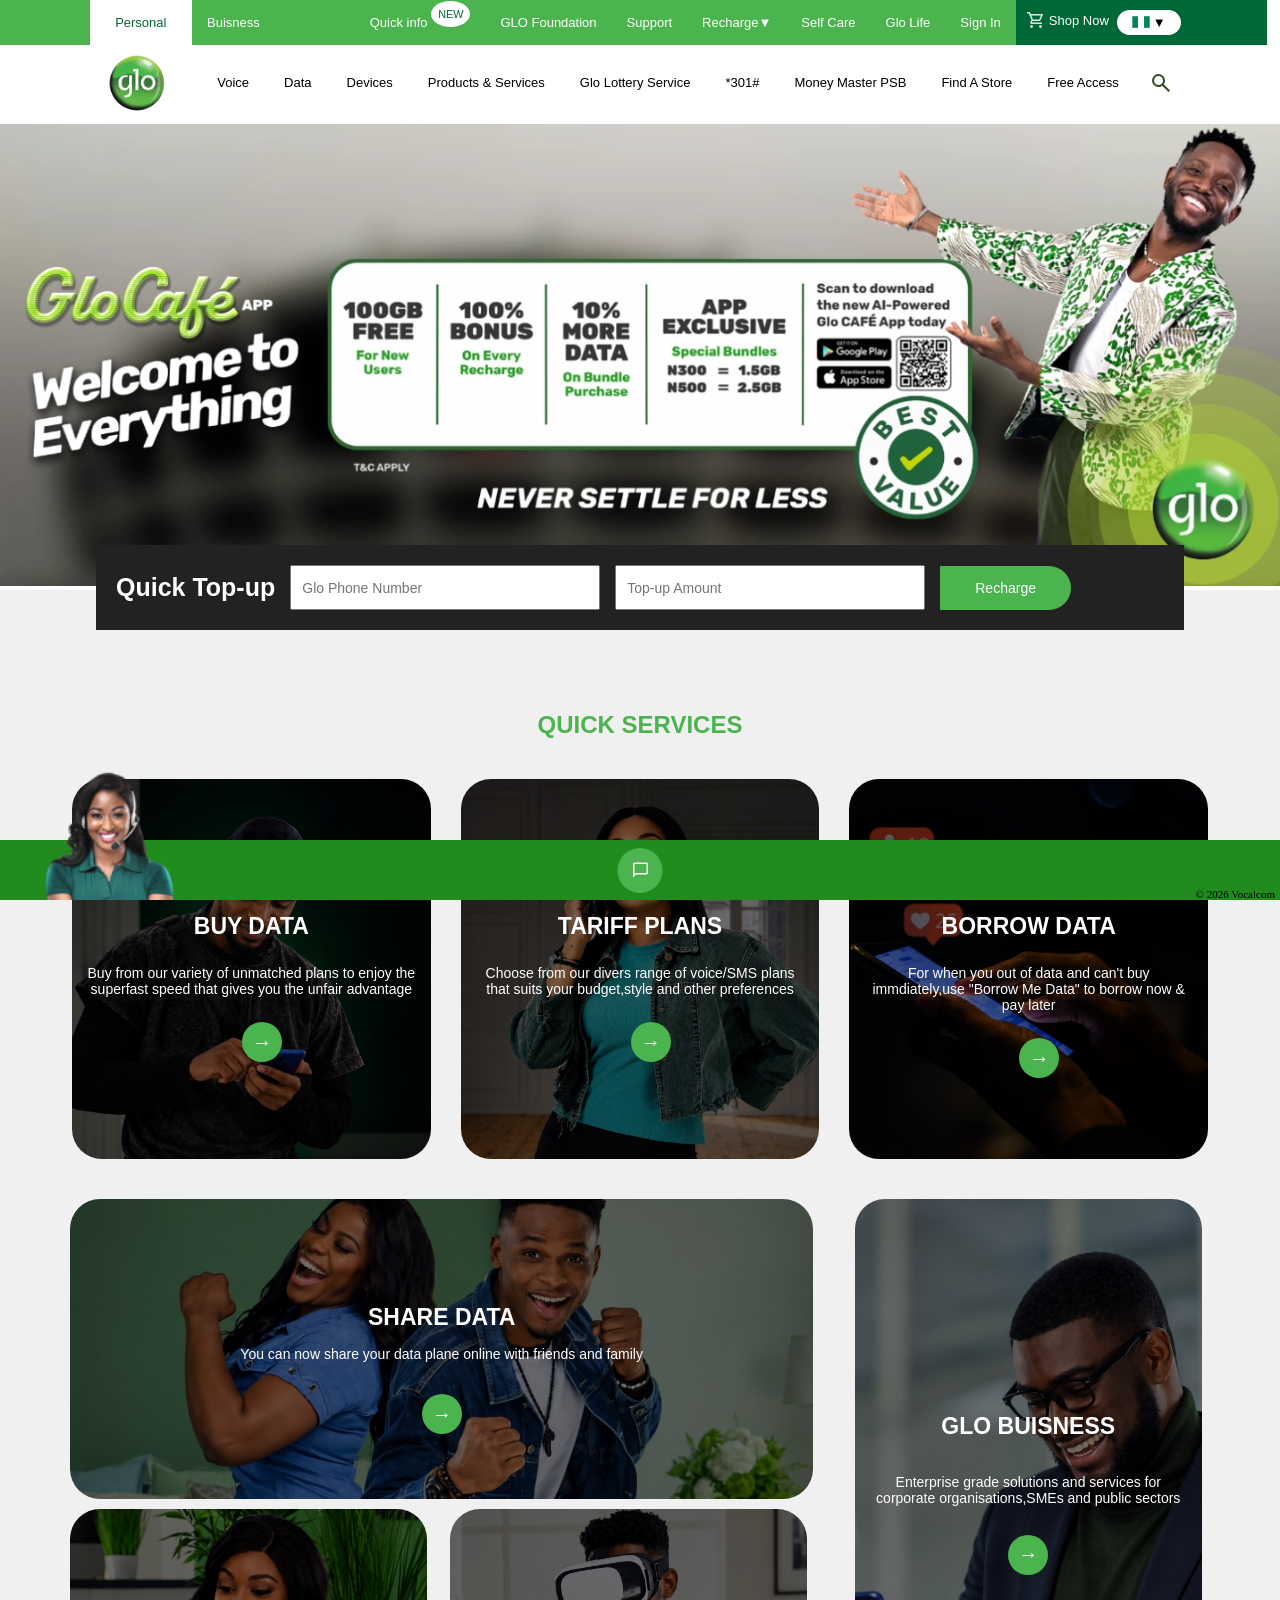
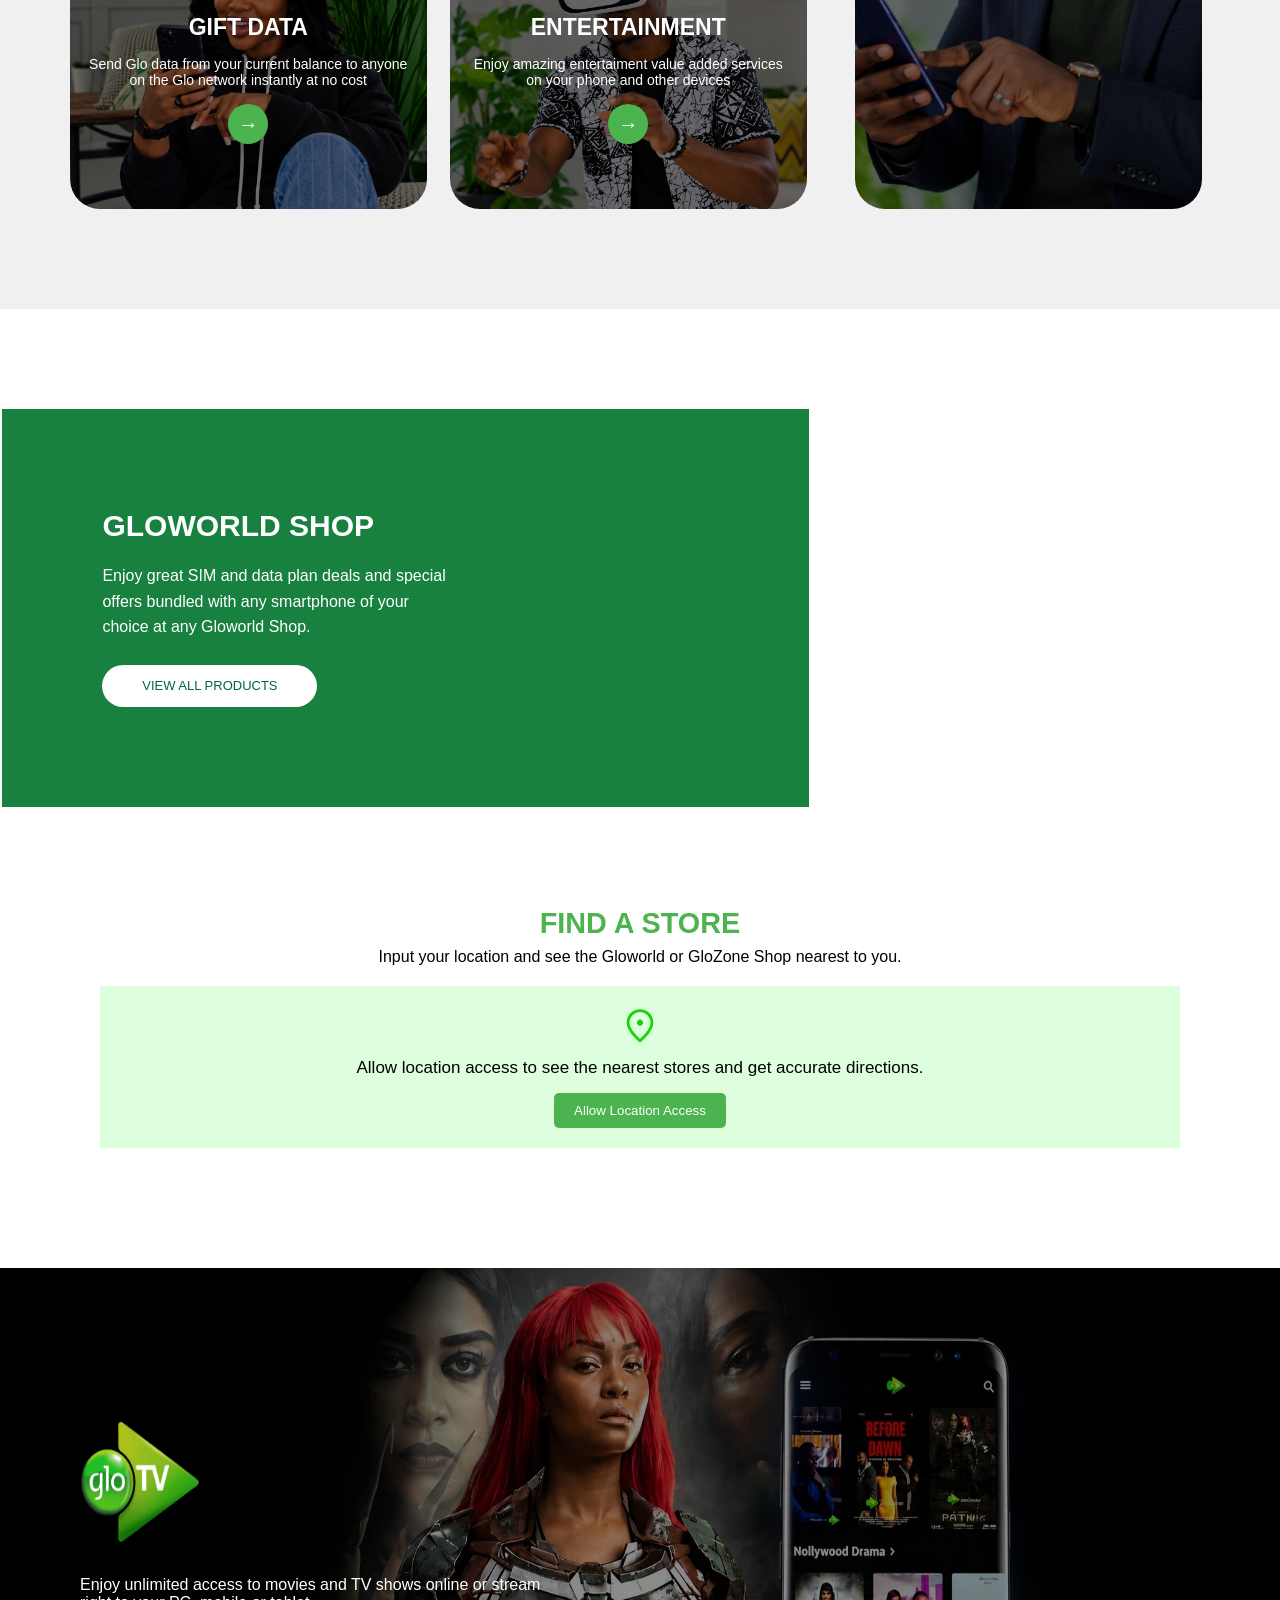
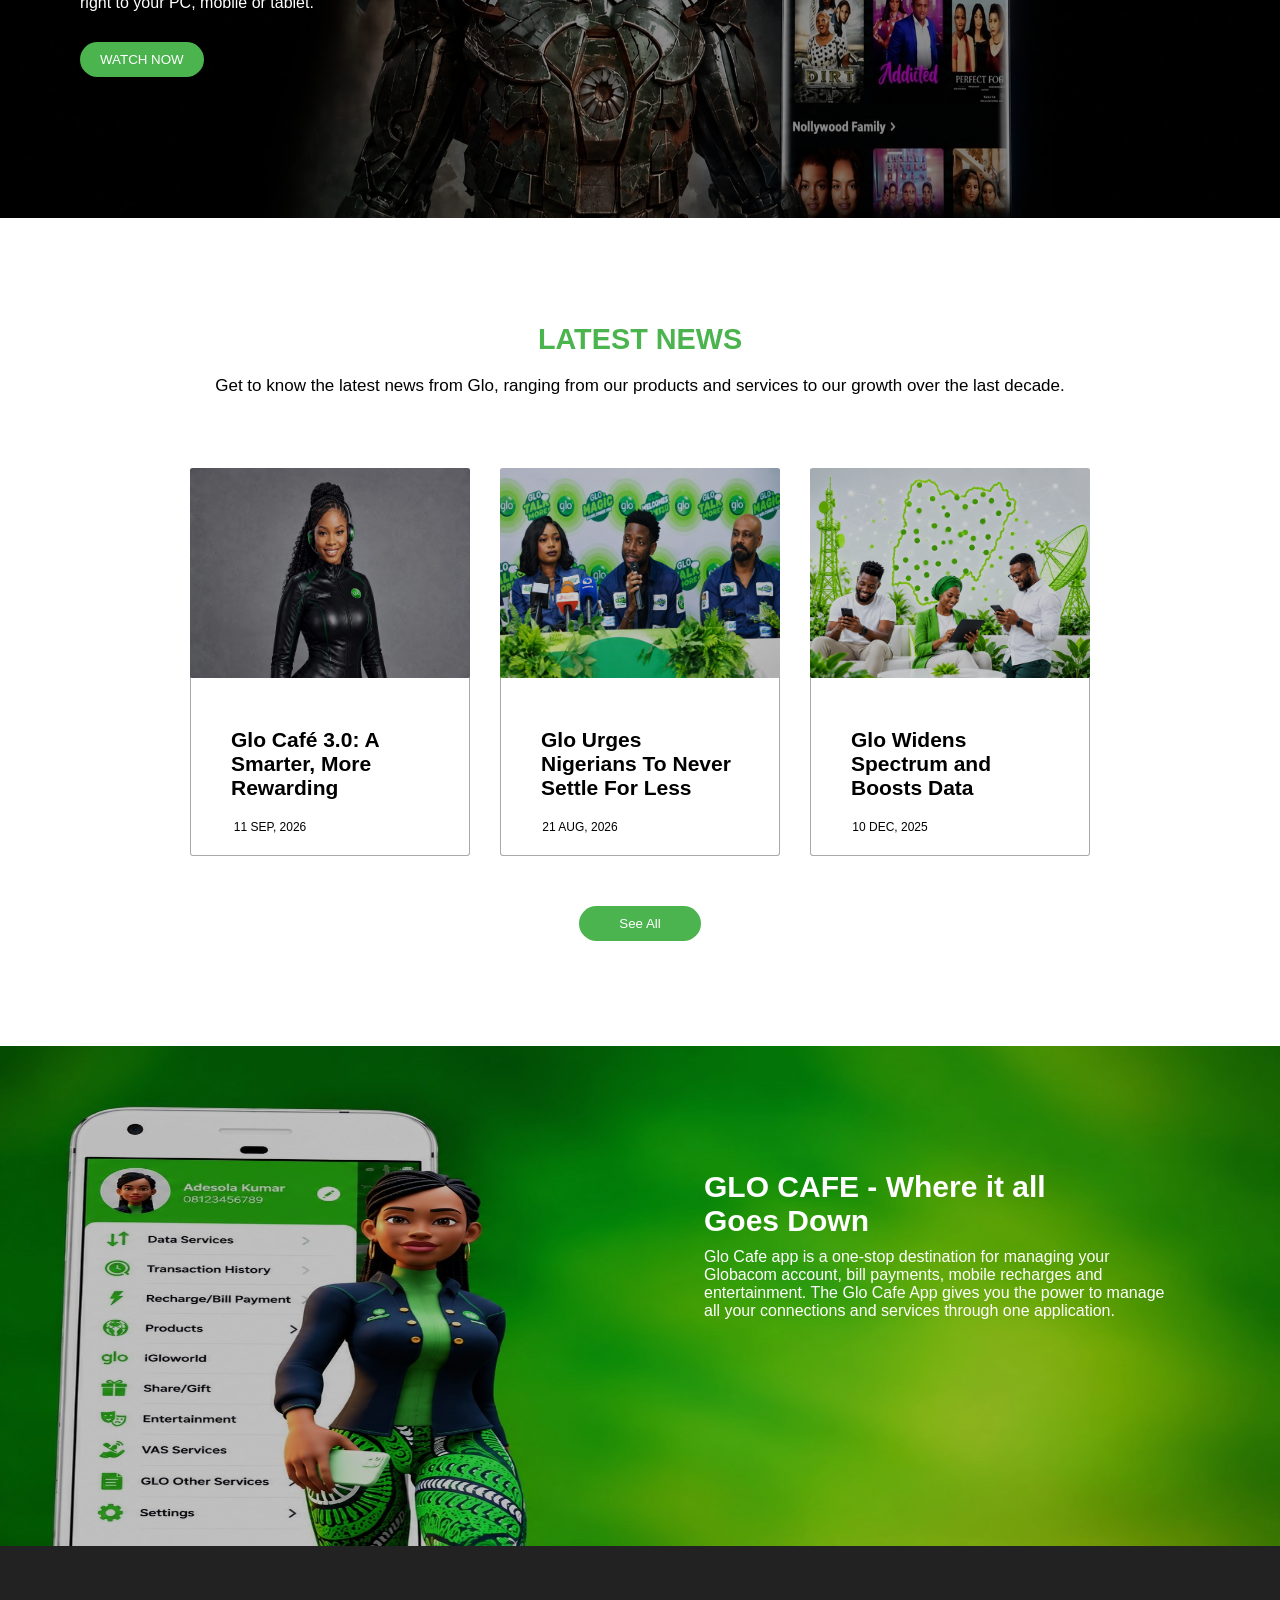
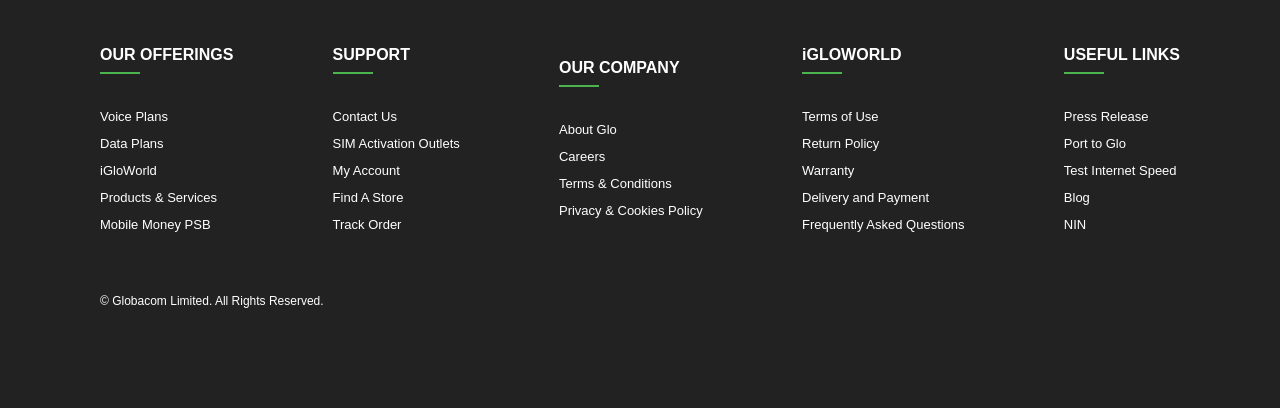
==== index.html @ 65aa9a00 "my first commit" ====
<!DOCTYPE html>
<html lang="en">
<head>
    <meta charset="UTF-8">
    <meta name="viewport" content="width=device-width, initial-scale=1.0">
    <title>Glo Project</title>

    <link rel="stylesheet" href="index.css">

</head>
<body>
    <header>
        <div class="topbar">
            <div class="empty"></div>
            <div class="personal">Personal</div>
            <div>
                <ul class="topnav">
                    <li class="buis">Buisness</li>
                    <li>Quick info <span class="badge">NEW</span></li>
                    <li>GLO Foundation</li>
                    <li>Support</li>
                    <li>Recharge▼</li>
                    <li>Self Care</li>
                    <li>Glo Life</li>
                    <li>
                        <a href="signin.html"> Sign In</a>
                    </li>
                </ul>
            </div>
            <div class="shop">
                <svg xmlns="http://www.w3.org/2000/svg" height="20px" viewBox="0 -960 960 960" width="20px" fill="#e3e3e3"><path d="M213-117.21q-21-21.21-21-51T213.21-219q21.21-21 51-21T315-218.79q21 21.21 21 51T314.79-117q-21.21 21-51 21T213-117.21Zm432 0q-21-21.21-21-51T645.21-219q21.21-21 51-21T747-218.79q21 21.21 21 51T746.79-117q-21.21 21-51 21T645-117.21ZM253-696l83 192h301l82-192H253Zm-31-72h570q14 0 20.5 11t1.5 23L702.63-476.14Q694-456 676.5-444T637-432H317l-42 72h493v72H276q-43 0-63.5-36.15-20.5-36.16.5-71.85l52-90-131-306H48v-72h133l41 96Zm114 264h301-301Z"/></svg>
                <p>Shop Now</p>
                <div class="flag">
                    <img src="flag.png" alt="flag" height="18px" width="18px">
                    <span>▼</span>
                </div>
            </div>
        </div>
    </header>
    <nav class="bottombar">
        <div class="glologo"><img src="glo logo.png" alt="logo" height="60px" width="60px"></div>
        <div >
            <ul class="bottomnav">
                <li>Voice</li>
                <li>Data</li>
                <li>Devices</li>
                <li>Products & Services</li>
                <li> Glo Lottery Service</li>
                <li>*301#</li>
                <li>Money Master PSB</li>
                <li>Find A Store</li>
                <li>Free Access</li>
            </ul>
        </div>
        <div class="searchicon">
            <svg xmlns="http://www.w3.org/2000/svg" height="24px" viewBox="0 -960 960 960" width="24px" fill="#314D1C"><path d="M784-120 532-372q-30 24-69 38t-83 14q-109 0-184.5-75.5T120-580q0-109 75.5-184.5T380-840q109 0 184.5 75.5T640-580q0 44-14 83t-38 69l252 252-56 56ZM380-400q75 0 127.5-52.5T560-580q0-75-52.5-127.5T380-760q-75 0-127.5 52.5T200-580q0 75 52.5 127.5T380-400Z"/></svg>
        </div>
    </nav>
    <section>
        <div>
            <img src="glosection1.png" alt="Image" width="100%">
        </div>
        <div class="fromqtog">
            <div>
                <form class="quicktop">
                    <h2>Quick Top-up</h2>
                    <input type="text" placeholder="Glo Phone Number" required>
                    <input type="number" placeholder="Top-up Amount" min="1" required>
                    <button>Recharge</button>
                </form><br><br>
            </div>
            <h1 class="qs">QUICK SERVICES</h1>
            <div class="servicescontainer">
                
                <div>
                    <img src="buydata.jpg" alt="Buy Data">
                    <h2>BUY DATA</h2>
                    <p>Buy from our variety of unmatched plans to enjoy the superfast speed that gives you the unfair advantage</p>
                    <button>→</button>
                </div>

                <div>
                    <img src="tariffplan.jpg" alt="Tariff Plan">
                    <h2>TARIFF PLANS</h2>
                    <p>Choose from our divers range of voice/SMS plans that suits your budget,style and other preferences</p>
                    <button>→</button>
                </div>

                <div>
                    <img src="borrowdata.jpg" alt="Borrow Data">
                    <h2>BORROW DATA</h2>
                    <p>For when you out of data and can't buy immdiately,use "Borrow Me Data" to borrow now & pay later</p>
                    <button>→</button>
                </div>

            </div>
            <div class="otherservices">

                 <div class="leftservices">
                
                    <div class="sharedata">
                        <img src="sharedata.jpg" alt="Share Data">
                        <h2>SHARE DATA</h2>
                        <P>You can now share your data plane online with friends and family</P>
                        <button>→</button>
                    </div>

                    <div class="giftdata">
                        <img src="giftdata.jpg" alt="Gift Data">
                        <h2>GIFT DATA</h2>
                        <p>Send Glo data from your current balance to anyone on the Glo network instantly at no cost</p>
                     <button>→</button>
                    </div>

                    <div class="entertainment">
                        <img src="entertainment.jpg" alt="Entertainment">
                        <h2>ENTERTAINMENT</h2>
                        <p>Enjoy amazing entertaiment value added services on your phone and other devices </p>
                        <button>→</button>
                    </div>

                </div>

                    <div class="globuisness">
                        <img src="lastimage.jpg" alt="Glo Services">
                        <h2>GLO BUISNESS</h2>
                        <p>Enterprise grade solutions and services for corporate organisations,SMEs and public sectors</p>
                        <button>→</button>
                    </div>

            </div>
        </div>
        <div class="gloshop">
            <div class="overallshop">
                <h2>GLOWORLD SHOP</h2>
                <p>Enjoy great SIM and data plan deals and special offers bundled with any smartphone of your choice at any Gloworld Shop.</p>
                <button>VIEW ALL PRODUCTS</button>
            </div>
        </div>
        <div class="overallfind">
            <div class="find">
                <h2>FIND A STORE</h2>
                <p>Input your location and see the Gloworld or GloZone Shop nearest to you.</p>
            </div>

            <div class="location">
                <svg xmlns="http://www.w3.org/2000/svg" height="40px" viewBox="0 -960 960 960" width="40px" fill="#15D600"><path d="M531.83-508.17q21.5-21.5 21.5-51.83t-21.5-51.83q-21.5-21.5-51.83-21.5t-51.83 21.5q-21.5 21.5-21.5 51.83t21.5 51.83q21.5 21.5 51.83 21.5t51.83-21.5ZM480-168q129.33-118 191.33-214.17 62-96.16 62-169.83 0-115-73.5-188.17-73.5-73.16-179.83-73.16-106.33 0-179.83 73.16Q226.67-667 226.67-552q0 73.67 63 169.83Q352.67-286 480-168Zm0 88Q319-217 239.5-334.5T160-552q0-150 96.5-239T480-880q127 0 223.5 89T800-552q0 100-79.5 217.5T480-80Zm0-480Z"/></svg>
                <p>Allow location access to see the nearest stores and get accurate directions.</p>
                <button>Allow Location Access</button>
            </div>
        </div>
        <div class="watch">
            <img src="mortal.jpg" alt="Image" width="100%" height="550px" class="mortal">
            <div class="miniwatch">
                <img src="glo-tv-logo.png" alt="Glo" width="120px" height="120px">
                <p>Enjoy unlimited access to movies and TV shows online or stream right to your PC, mobile or tablet.</p>
                <button>WATCH NOW</button> 
            </div>
        </div>
        <div class="main3div">
            <h2 class="separate">LATEST NEWS</h2>
            <p>Get to know the latest news from Glo, ranging from our products and services to our growth over the last decade.</p>
            <div class="sub3div">
                <div class="first">
                    <img src="image1.jpg" alt="Image1" width="280px" height="230px">
                    <h2>Glo Café 3.0: A Smarter, More Rewarding</h2>
                    <p>11 SEP, 2026</p>
                </div>
                <div class="second">
                    <img src="image2.jpg" alt="Image2" width="280px" height="230px">
                    <h2>Glo Urges Nigerians To Never Settle For Less</h2>
                    <p>21 AUG, 2026</p>
                </div>
                <div class="third">
                    <img src="img.jpg" alt="Image3" width="280px" height="230px">
                    <h2>Glo Widens Spectrum and Boosts Data</h2>
                    <p>10 DEC, 2025</p>
                </div>
            </div>
            <button>See All</button>
        </div>
        <div class="lastsec">
            <div>
                <img src="glocafe.jpg" alt="Image" width="100%" height="500px">
            </div>
            <h2>GLO CAFE - Where it all <br> Goes Down</h2>
            <p>Glo Cafe app is a one-stop destination for managing your <br> Globacom account, bill payments, mobile recharges and <br> entertainment. The Glo Cafe App gives you the power to manage <br> all your connections and services through one application.</p>
        </div>
    </section>
    
<footer class="footer">
    <div class="footer-column">
        <h3>OUR OFFERINGS</h3>
        <ul>
            <li>Voice Plans</li>
            <li>Data Plans</li>
            <li>iGloWorld</li>
            <li>Products & Services</li>
            <li>Mobile Money PSB</li>
        </ul>
    </div>

    <div class="footer-column">
        <h3>SUPPORT</h3>
        <ul>
            <li>Contact Us</li>
            <li>SIM Activation Outlets</li>
            <li>My Account</li>
            <li>Find A Store</li>
            <li>Track Order</li>
        </ul>
    </div>

    <div class="footer-column">
        <h3>OUR COMPANY</h3>
        <ul>
            <li>About Glo</li>
            <li>Careers</li>
            <li>Terms & Conditions</li>
            <li>Privacy & Cookies Policy</li>
        </ul>
    </div>

    <div class="footer-column">
        <h3>iGLOWORLD</h3>
        <ul>
            <li>Terms of Use</li>
            <li>Return Policy</li>
            <li>Warranty</li>
            <li>Delivery and Payment</li>
            <li>Frequently Asked Questions</li>
        </ul>
    </div>

    <div class="footer-column">
        <h3>USEFUL LINKS</h3>
        <ul>
            <li>Press Release</li>
            <li>Port to Glo</li>
            <li>Test Internet Speed</li>
            <li>Blog</li>
            <li>NIN</li>
        </ul>
    </div>

    <p class="copyright">
        © Globacom Limited. All Rights Reserved.
    </p>
</footer>

<div class="fixed">
        <img src="AgentOnline.png" alt="Agent">
        <div class="chatbox">
            <svg xmlns="http://www.w3.org/2000/svg" height="18px" viewBox="0 -960 960 960" width="20px" fill="#FFFFFF"><path d="M80-80v-720q0-33 23.5-56.5T160-880h640q33 0 56.5 23.5T880-800v480q0 33-23.5 56.5T800-240H240L80-80Zm126-240h594v-480H160v525l46-45Zm-46 0v-480 480Z"/></svg>
        </div>
        <p>© 2026 Vocalcom</p>
</div>

</body>
</html>
---- index.css ----
html {
    scroll-behavior: smooth;
    width: 100%;
}
* {
    box-sizing: border-box;
    padding: 0;
    margin: 0;
}
.topbar {
    display: flex;
    width: 100%;
}
.empty {
    padding: 13px;
    width: 7%;
    background-color: #4BB44E;
}
.personal {
    padding: 15px;
    color: #006837;
    width: 8%;
    font-family: sans-serif;
    font-size: small;
    text-align: center;
}
.topnav {
    list-style-type: none;
    display: flex;
    padding: 15px;
    background-color: #4BB44E;
    gap: 30px;
}
.topnav a {
    text-decoration: none;
    color: #ffffff;
}
.topnav li {
    color: #ffffff;
    font-family: sans-serif;
    font-size: small;
}
.shop {
    padding: 5px 50px 5px 10px ;
    background-color: #006837;
    color: #ffffff;
    padding: 10px;
    font-family: sans-serif;
    font-size: small;
    display: flex;
    justify-content: center;
    gap: 3px;
}
.shop p {
    position: relative;
    top: 3px;
}
.buis {
    padding-right: 80px;
}
.badge {
    background-color: #ffffff;
    color: #006837;
    border-radius: 50%;
    padding: 7px;
    font-size: smaller;
    position: relative;
    top: -9px;
}
.flag {
    padding: 3px 15px 0px 15px;
    margin-right: 76px;
    margin-left: 5px;
    background-color: #ffffff;
    display: flex;
    gap: 3px;
    border-radius: 35px;
    justify-content: center;
}
.flag span {
    color: black;
    position: relative;
    top: 2px;
}
.bottombar {
    display: flex;
    gap: 25px;
    justify-content: center;
    align-items: center;
}
.bottomnav {
    display: flex;
    gap: 25px;
    list-style-type: none;
    justify-content: center;
    align-items: center;
    margin-left: 20px;
}
.bottomnav li {
    font-family: sans-serif;
    font-size: small;
    font-weight: 540;
    padding: 30px 5px;
    border-bottom: 4px solid transparent;
    transition: color 0.3s ease;
}
.bottomnav li:hover{
    border-bottom-color: #4BB44E;
    color: #4BB44E;
}
.fixed {
    background-color: #218B1D;
    position: fixed;
    bottom: 0;
    left: 0;
    width: 100%;
    height: 60px;

    display: flex;
    align-items: center;
    justify-content: space-between;

    z-index: 1000;
}
.chatbox {
    background-color: #4BB44E;
    width: 45px;
    height: 45px;
    border-radius: 50%;
    display: flex;
    align-items: center;
    justify-content: center;
    position: absolute;
    left: 50%;
    transform: translateX(-50%);
}
.fixed img {
   height: 140px;
   width: auto;
   position: relative;
   top: -40px;
   margin-left: 40px;
}
.fixed p {
    font-size: 11px;
    margin-right: 5px;
    margin-top: 47px;
}
.quicktop {
    background-color: #222222;
    padding: 15px 25px;
    display: flex;
    align-items: center;
    gap: 15px;
    width: 85%;
    margin: auto;
    padding: 20px;
    position: relative;
    top: -45px;
}
.quicktop h2 {
    color: #ffffff;
    font-size: 25px;
    font-weight: bolder;
    font-family: sans-serif;
}
.quicktop input {
    width: 310px;
    height: 45px;
    padding: 10px;
    font-size: 14px;
}
.quicktop button {
    background-color:#4BB44E ;
    color: #ffffff;
    border-radius: 0 30px 30px 0;
    padding: 14px 35px;
    font-size: 14px;
    cursor: pointer;
    border: none;
}
.fromqtog {
    background-color: #F0F0F0;
    padding: 0px 0px 70px 0px
}
.qs {
    color: #4BB44E;
    display: flex;
    justify-content: center;
    font-family: sans-serif;
    font-weight: 800;
}
.servicescontainer {
    display: flex;
    gap: 30px;
    width: 95%;
    margin: 30px auto;
    padding: 10px 40px;
}
.servicescontainer div {
    width: 200%;
    height: 380px;
}
.servicescontainer img {
    filter: brightness(50%);
    width: 100%;
    height: 100%;
    object-fit: cover;
    border-radius: 30px;
    transition: 0.9s;
}
.servicescontainer img:hover {
    transform: scale(1.03);
}
.servicescontainer h2 {
    position: relative;
    top: -250px;
    width: 100%;
    color: #ffffff;
    text-align: center;
    font-size: 23px;
    font-family: sans-serif;
    font-weight: 800;
}
.servicescontainer p {
    position: relative;
    top: -240px;
    width: 100%;
    color: #ffffff;
    text-align: center;
    font-size: 14px;
    padding: 15px;
    font-family: sans-serif;
}
.servicescontainer button {
    width: 40px;
    height: 40px;
    border: none;
    border-radius: 50%;
    background-color: #4BB44E;
    color: white;
    font-size: 20px;
    position: relative;
    top: -230px;
    right: -170px;
}
.otherservices {
    display: grid;
    grid-template-columns: repeat(2, 1fr);
    gap: 20px;
    width: 100%;
    margin: 30px auto;
}
.leftservices {
    display: grid;
    grid-template-columns: 1fr 1fr;
    grid-template-rows: 300px 300px;
    gap: 10px;
}
.sharedata {
    grid-column: 1/3;
    position: relative;
    left: 70px;
    border-radius: 10px;
    width: 118%;
    height: 100%;
}
.giftdata {
    position: relative;
    left: 70px;
    border-radius: 30px;
    width: 115%;
}
.entertainment {
    position: relative;
    left: 130px;
    border-radius: 30px;
    width: 115%;
}
.globuisness {
    position: relative;
    left: 205px;
    border-radius: 30px;
    width: 55%;
}
.otherservices img {
    filter: brightness(45%);
    width: 100%;
    height: 100%;
    object-fit: cover;
    border-radius: 30px;
    transition: 0.9s;
}
.otherservices img:hover {
    transform: scale(1.03);
}
.otherservices h2 {
    position: absolute;
    top: 35%;
    width: 100%;
    color: #ffffff;
    text-align: center;
    font-size: 23px;
    font-family: sans-serif;
    z-index: 2;
    font-weight: 800;
}
.otherservices p {
    position: absolute;
    top: 49%;
    left: 5%;
    width: 90%;
    color: #ffffff;
    text-align: center;
    font-size: 14px;
    font-family: sans-serif;
    z-index: 2;
}
.otherservices button {
    width: 40px;
    height: 40px;
    border: none;
    border-radius: 50%;
    background-color: #4BB44E;
    position: absolute;
    top: 65%;
    left: 50%;
    color: #ffffff;
    font-size: 20px;
    z-index: 2;
    transform: translateX(-50%);
}
.globuisness button {
    top: 55% !important;
}
.globuisness p {
    top: 45% !important;
}
.gloshop {
    background-color: white;
    padding: 100px 8%;
}
.overallshop {
    width: 75%;
    height: 100%;
    padding: 100px;
    font-family: sans-serif;
    color: #ffffff;
    position: relative;
    right: 100px;
    background-color: #18813f;
}
.gloshop h2{
    font-size: 30px;
    margin-bottom: 20px;
    font-weight: 900;
}
.gloshop p {
    font-size: 16px;
    line-height: 1.6;
    width: 350px;
    margin-bottom: 25px;
}
.gloshop button {
    width: 215px;
    height: 42px;
    border: none;
    border-radius: 30px;
    background-color: #ffffff;
    color:#006837 ;
    font-size: 13px;
    cursor: pointer;
}
.overallfind {
    background-color: #ffffff;
    display: flex;
    justify-content: center;
    flex-direction: column;
    text-align: center;
    padding: 0px 100px 120px 100px;
}
.find {
    font-family: sans-serif;
}
.find p {
    padding: 8px 0px 20px 0px;
}
.find h2 {
    color: #4BB44E;
    font-weight: 800;
    font-size: 1.8em;
}
.location {
    background-color: #DEFFDE;
    padding: 20px 30px;
    font-family: sans-serif;
}
.location p {
    padding: 8px 0px 15px 0px;
    font-size: 17px;
}
.location button {
    color: #ffffff;
    background-color:#4BB44E ;
    padding: 10px 20px;
    border: none;
    border-radius: 5px;
}
.watch {
    width: 100%;
    height: 650px;
}
.mortal {
    filter: brightness(55%);
}
.miniwatch {
    padding: 50px;
    font-family: sans-serif;
    color: #ffffff;
    position: relative;
    top: -450px;
    width: 50%;
}
.miniwatch img {
    position: relative;
    left: 30px;
}
.miniwatch p {
    padding: 30px;
}
.miniwatch button {
    padding: 10px 20px;
    background-color: #4BB44E;
    color: #ffffff;
    border-radius: 20px;
    border: none;
    position: relative;
    left: 30px;
}
.main3div {
    padding: 5px;
    width: 100%;
    display: flex;
    flex-direction: column;
    justify-content: center;
    align-items: center;
    font-family: sans-serif;
}
.separate {
    color: #4BB44E;
    font-weight: 800;
    font-size: 1.8em
}
.main3div p {
    font-size: 17px;
    padding: 20px;
}
.main3div button {
    padding: 10px 40px;
    background-color: #4BB44E;
    color: #ffffff;
    border-radius: 20px;
    border: none;
}
.sub3div {
    width: 100%;
    display: flex;
    align-items: center;
    justify-content: center;
    padding: 100px 100px 50px 100px;
    gap: 30px;
}
.sub3div img {
    border-radius: 1%;
}
.sub3div p {
    font-size: 12px;
    position: relative;
    top: -50px;
    left: -60px;
}
.sub3div h2 {
    padding: 0px 40px;
    font-size: 21px;
}
.first,
.second,
.third {
    border: 1px solid #D3D3D3 ;
    border-radius: 1%;
    display: flex;
    flex-direction: column;
    justify-content: center;
    align-items: center;
    width: 280px;
    height: 340px;
    gap: 50px;
    filter: brightness(80%)
}
.sub3div div:hover {
    box-shadow: -2px 0 0px #D3D3D3, 1px 0 0px;
}
.lastsec {
    padding-top:100px;
    height: 600px;
}
.lastsec img {
    filter: brightness(75%);
    width: 100%;
}
.lastsec h2 {
    color: #ffffff;
    position: relative;
    top: -380px;
    left:55% ;
    font-family: sans-serif;
    font-weight: 900;
    font-size: 30px;
    width: 40%;
}
.lastsec p {
    color: #ffffff;
    position: relative;
    top: -370px;
    left:55% ;
    font-family: sans-serif;
    width: 40%;
}

.footer {
    background-color:#222222 ;
    color: white;
    padding: 100px;
    display: flex;
    align-items: center;
    justify-content: space-between;
    flex-wrap: wrap;
    gap: 30px;
    font-family: Arial, sans-serif;
}

.footer-column h3 {
    font-size: 16px;
    margin-bottom: 45px;
    position: relative;
}

.footer-column h3::after {
    content: "";
    width: 40px;
    height: 2px;
    background-color: #4BB44E ;
    position: absolute;
    bottom: -10px;
    left: 0;
}

.footer-column ul {
    list-style: none;
    padding: 0;
}

.footer-column li {
    font-size: 13px;
    margin-bottom: 12px;
    cursor: pointer;
}

.footer-column li:hover {
    color: #4BB44E;
}

.copyright {
    width: 100%;
    font-size: 12px;
    margin-top: 20px;
}
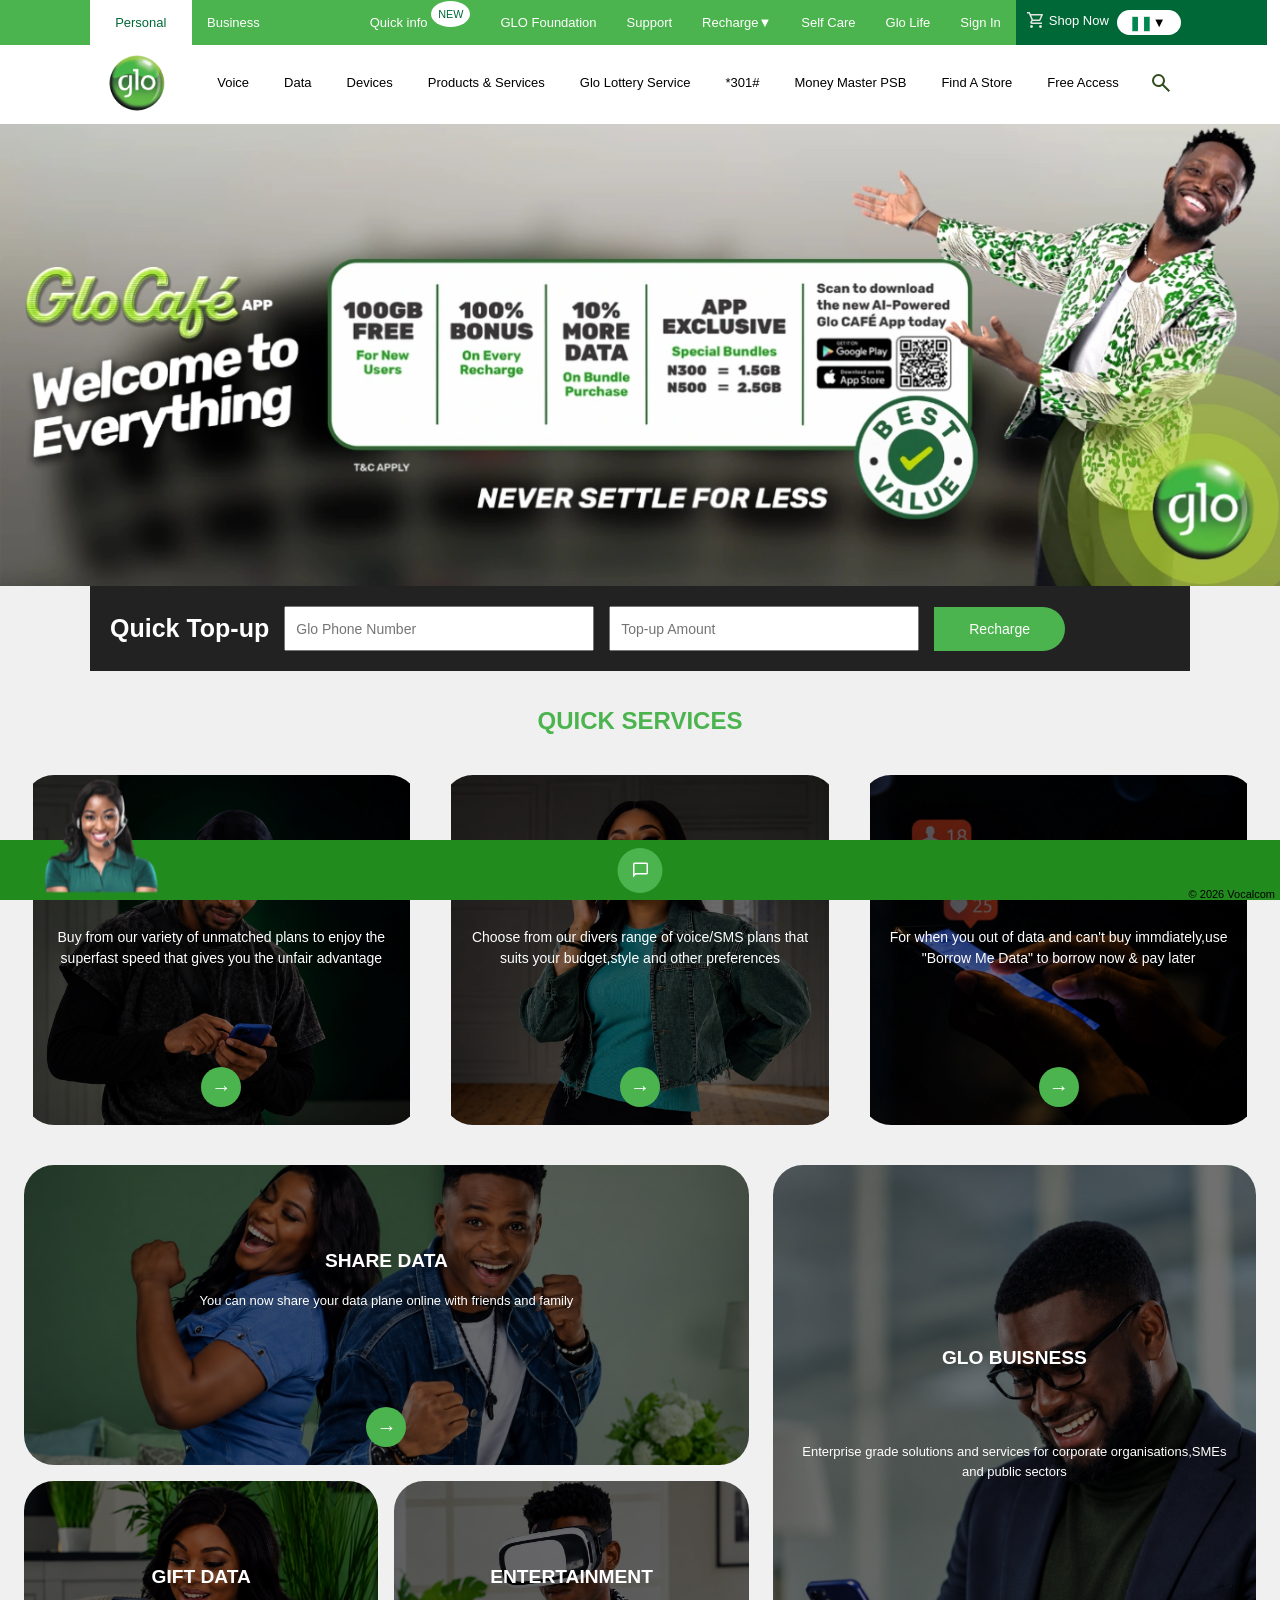
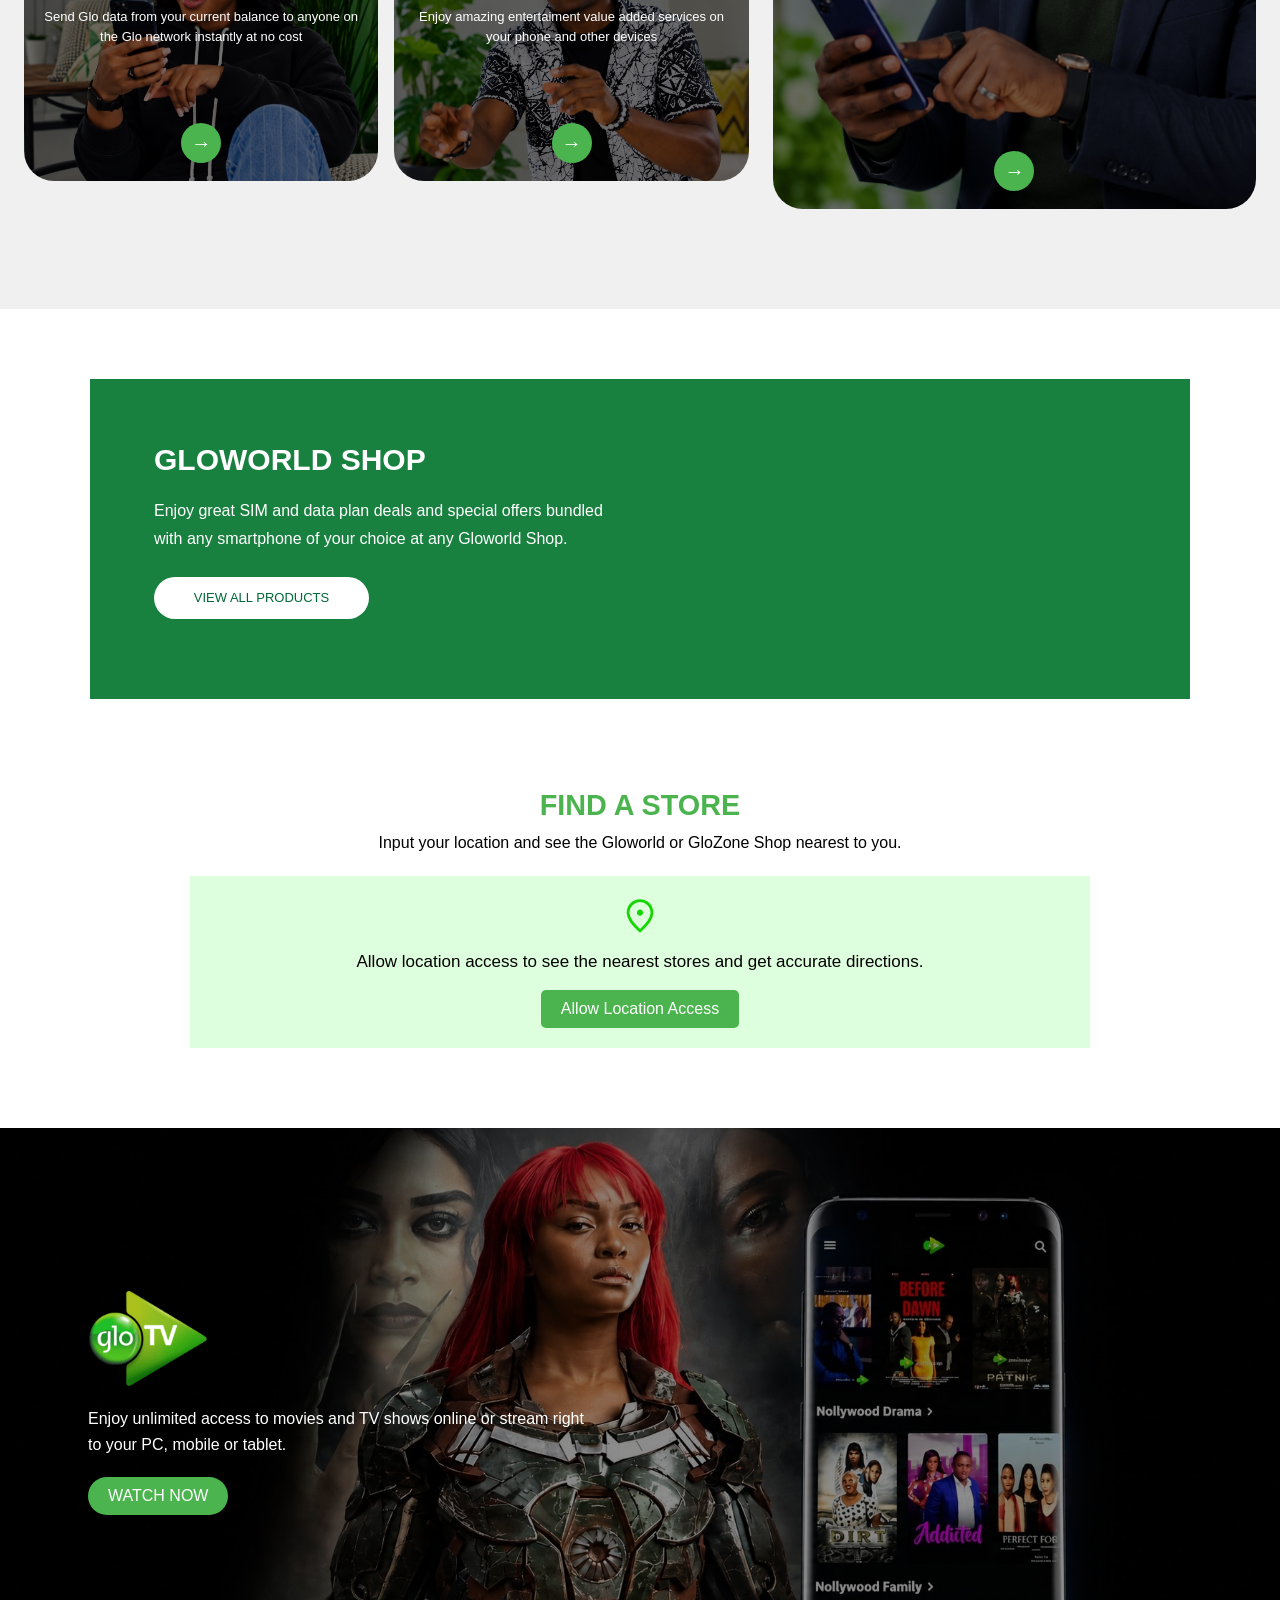
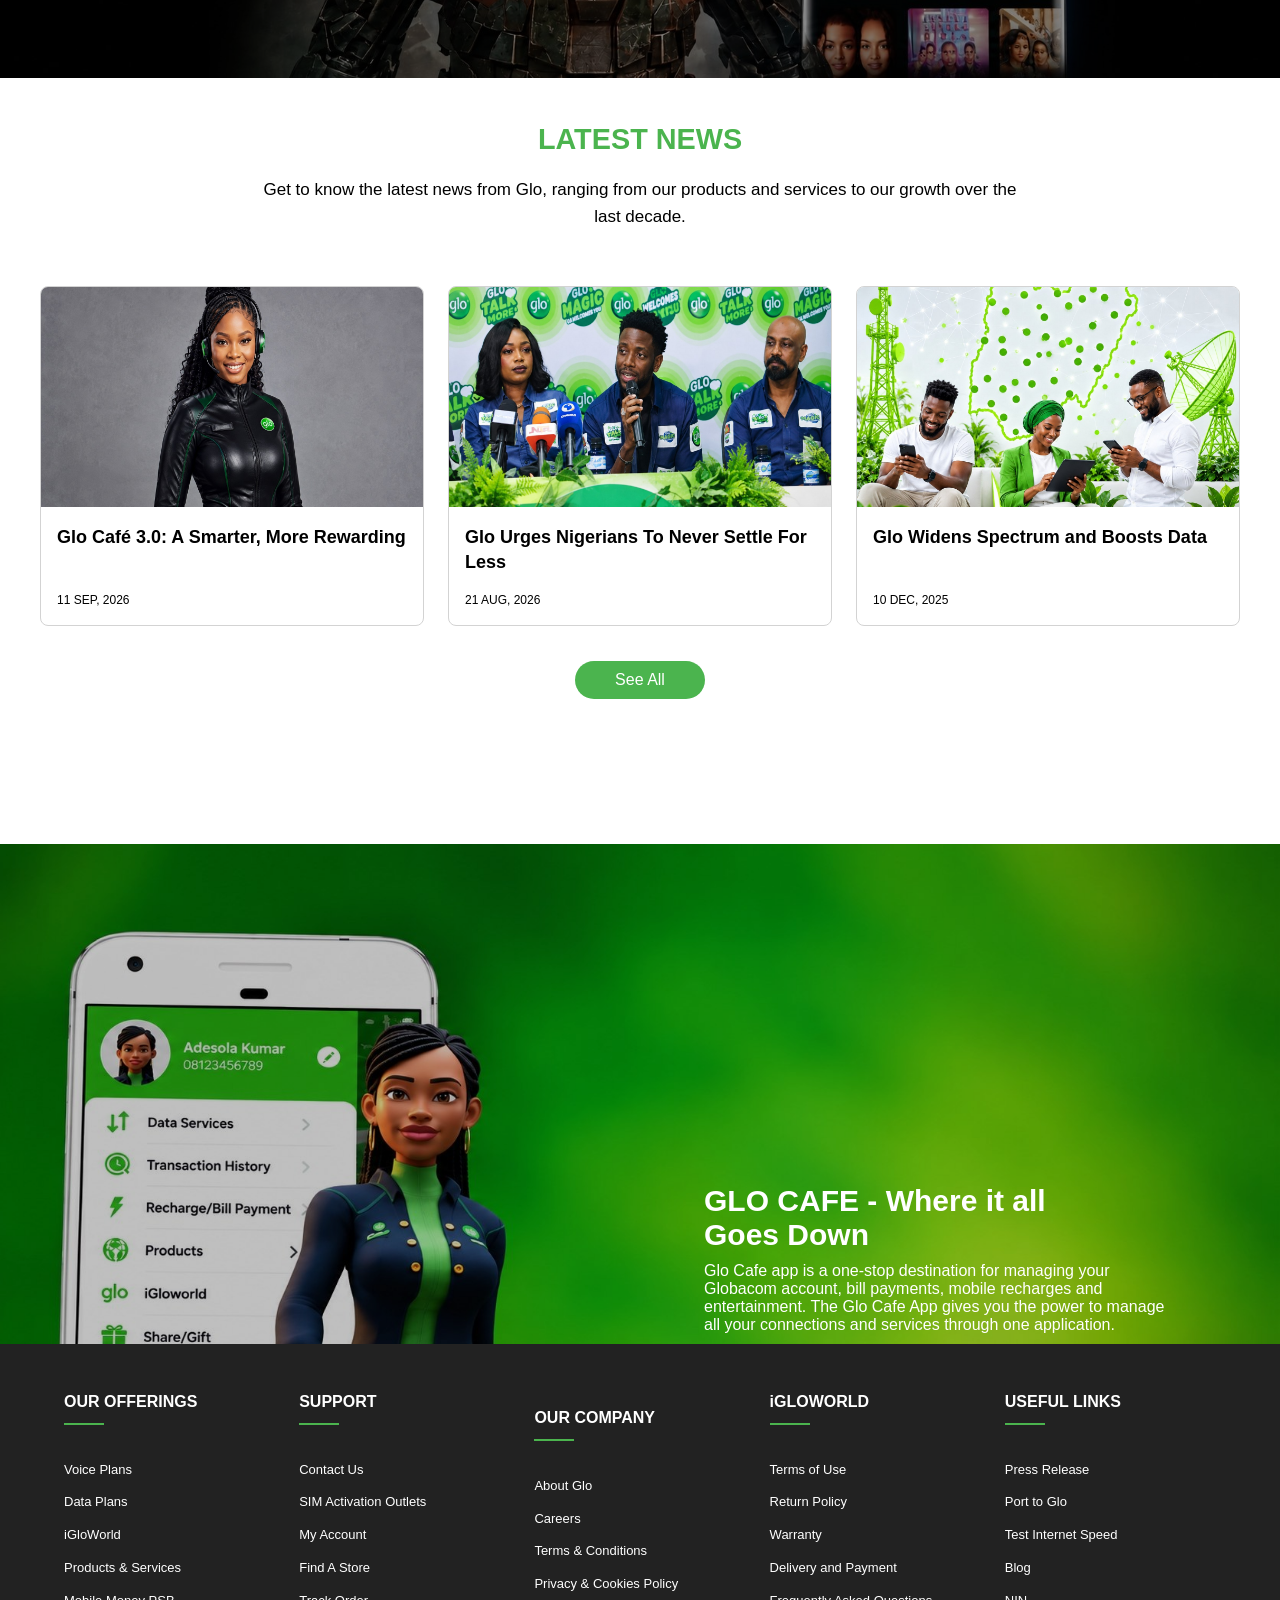
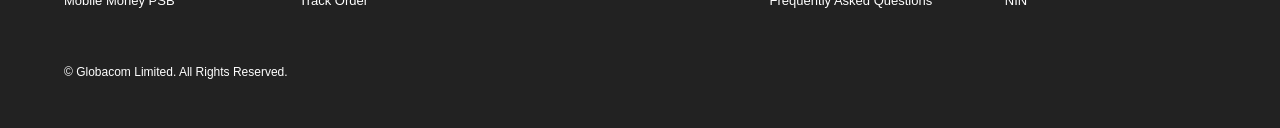
==== commit d91b4fec: "main" ====
--- a/index.html
+++ b/index.html
@@ -10,52 +10,99 @@
 </head>
 <body>
     <header>
-        <div class="topbar">
-            <div class="empty"></div>
-            <div class="personal">Personal</div>
-            <div>
-                <ul class="topnav">
-                    <li class="buis">Buisness</li>
-                    <li>Quick info <span class="badge">NEW</span></li>
-                    <li>GLO Foundation</li>
-                    <li>Support</li>
-                    <li>Recharge▼</li>
-                    <li>Self Care</li>
-                    <li>Glo Life</li>
-                    <li>
-                        <a href="signin.html"> Sign In</a>
-                    </li>
-                </ul>
-            </div>
-            <div class="shop">
-                <svg xmlns="http://www.w3.org/2000/svg" height="20px" viewBox="0 -960 960 960" width="20px" fill="#e3e3e3"><path d="M213-117.21q-21-21.21-21-51T213.21-219q21.21-21 51-21T315-218.79q21 21.21 21 51T314.79-117q-21.21 21-51 21T213-117.21Zm432 0q-21-21.21-21-51T645.21-219q21.21-21 51-21T747-218.79q21 21.21 21 51T746.79-117q-21.21 21-51 21T645-117.21ZM253-696l83 192h301l82-192H253Zm-31-72h570q14 0 20.5 11t1.5 23L702.63-476.14Q694-456 676.5-444T637-432H317l-42 72h493v72H276q-43 0-63.5-36.15-20.5-36.16.5-71.85l52-90-131-306H48v-72h133l41 96Zm114 264h301-301Z"/></svg>
-                <p>Shop Now</p>
-                <div class="flag">
-                    <img src="flag.png" alt="flag" height="18px" width="18px">
-                    <span>▼</span>
-                </div>
-            </div>
-        </div>
+              
+<div class="topbar">
+
+    <div class="empty"></div>
+
+    <div class="personal">Personal</div>
+
+    <input type="checkbox" id="top-menu-toggle" class="menu-check">
+
+   
+    <label for="top-menu-toggle" class="menu-toggle"
+           aria-label="Toggle top navigation">
+        <span></span>
+        <span></span>
+        <span></span>
+    </label>
+
+   
+    <div class="topnav-container">
+        <ul class="topnav">
+            <li class="buis">Business</li>
+            <li>Quick info <span class="badge">NEW</span></li>
+            <li>GLO Foundation</li>
+            <li>Support</li>
+            <li>Recharge▼</li>
+            <li>Self Care</li>
+            <li>Glo Life</li>
+            <li><a href="signin.html">Sign In</a></li>
+        </ul>
+    </div>
+
+    <div class="shop">
+        <svg xmlns="http://www.w3.org/2000/svg"
+             height="20px" viewBox="0 -960 960 960"
+             width="20px" fill="#e3e3e3">
+            <path d="M213-117.21q-21-21.21-21-51T213.21-219q21.21-21 51-21T315-218.79q21 21.21 21 51T314.79-117q-21.21 21-51 21T213-117.21Zm432 0q-21-21.21-21-51T645.21-219q21.21-21 51-21T747-218.79q21 21 21 51T746.79-117q-21.21 21-51 21T645-117.21ZM253-696l83 192h301l82-192H253Zm-31-72h570q14 0 20.5 11t1.5 23L702.63-476.14Q694-456 676.5-444T637-432H317l-42 72h493v72H276q-43 0-63.5-36.15-20.5-36.16.5-71.85l52-90-131-306H48v-72h133l41 96Zm114 264h301-301Z"/>
+        </svg>
+
+        <p>Shop Now</p>
+
+        <div class="flag">
+            <img src="flag.png" alt="Flag" height="18" width="18">
+            <span>▼</span>
+        </div>
+    </div>
+
+</div>
+
     </header>
-    <nav class="bottombar">
-        <div class="glologo"><img src="glo logo.png" alt="logo" height="60px" width="60px"></div>
-        <div >
-            <ul class="bottomnav">
-                <li>Voice</li>
-                <li>Data</li>
-                <li>Devices</li>
-                <li>Products & Services</li>
-                <li> Glo Lottery Service</li>
-                <li>*301#</li>
-                <li>Money Master PSB</li>
-                <li>Find A Store</li>
-                <li>Free Access</li>
-            </ul>
-        </div>
-        <div class="searchicon">
-            <svg xmlns="http://www.w3.org/2000/svg" height="24px" viewBox="0 -960 960 960" width="24px" fill="#314D1C"><path d="M784-120 532-372q-30 24-69 38t-83 14q-109 0-184.5-75.5T120-580q0-109 75.5-184.5T380-840q109 0 184.5 75.5T640-580q0 44-14 83t-38 69l252 252-56 56ZM380-400q75 0 127.5-52.5T560-580q0-75-52.5-127.5T380-760q-75 0-127.5 52.5T200-580q0 75 52.5 127.5T380-400Z"/></svg>
-        </div>
-    </nav>
+    
+<nav class="bottombar">
+
+   
+    <div class="glologo">
+        <img src="glo logo.png" alt="Glo logo" height="60" width="60">
+    </div>
+
+   
+    <input type="checkbox" id="bottom-menu-toggle" class="menu-check">
+
+   
+    <label for="bottom-menu-toggle" class="menu-toggle"
+           aria-label="Toggle main navigation">
+        <span></span>
+        <span></span>
+        <span></span>
+    </label>
+
+    <div class="bottomnav-container">
+        <ul class="bottomnav">
+            <li>Voice</li>
+            <li>Data</li>
+            <li>Devices</li>
+            <li>Products &amp; Services</li>
+            <li>Glo Lottery Service</li>
+            <li>*301#</li>
+            <li>Money Master PSB</li>
+            <li>Find A Store</li>
+            <li>Free Access</li>
+        </ul>
+    </div>
+
+   
+    <div class="searchicon">
+        <svg xmlns="http://www.w3.org/2000/svg"
+             height="24px" viewBox="0 -960 960 960"
+             width="24px" fill="#314D1C">
+            <path d="M784-120 532-372q-30 24-69 38t-83 14q-109 0-184.5-75.5T120-580q0-109 75.5-184.5T380-840q109 0 184.5 75.5T640-580q0 44-14 83t-38 69l252 252-56 56ZM380-400q75 0 127.5-52.5T560-580q0-75-52.5-127.5T380-760q-75 0-127.5 52.5T200-580q0 75 52.5 127.5T380-400Z"/>
+        </svg>
+    </div>
+
+</nav>
+
     <section>
         <div>
             <img src="glosection1.png" alt="Image" width="100%">
--- a/index.css
+++ b/index.css
@@ -575,3 +575,1374 @@
     font-size: 12px;
     margin-top: 20px;
 }
+
+
+/* TABLET RESPONSIVE: 769px–1024px */
+@media screen and (min-width: 769px) and (max-width: 1024px) {
+
+    *,
+    *::before,
+    *::after {
+        box-sizing: border-box;
+    }
+
+    html,
+    body {
+        width: 100%;
+        max-width: 100%;
+        overflow-x: hidden;
+    }
+
+    img {
+        max-width: 100%;
+        height: auto;
+    }
+
+    .topbar,
+    .bottombar {
+        width: 100%;
+        padding-left: 15px;
+        padding-right: 15px;
+    }
+
+    .topbar {
+        display: flex;
+        flex-wrap: wrap;
+        align-items: center;
+    }
+
+    .bottombar {
+        display: flex;
+        justify-content: space-between;
+        align-items: center;
+        gap: 15px;
+    }
+
+    .topnav,
+    .bottomnav {
+        display: flex;
+        flex-wrap: wrap;
+        gap: 12px;
+    }
+
+    .bottomnav li {
+        padding: 15px 5px;
+    }
+
+    .quicktop {
+        position: relative;
+        top: 0;
+        width: 90%;
+        margin: 25px auto;
+        padding: 25px;
+    }
+
+    .quicktop input {
+        max-width: 100%;
+    }
+
+    .servicescontainer {
+        width: 100%;
+        padding: 20px;
+        display: grid;
+        grid-template-columns: repeat(2, minmax(0, 1fr));
+        gap: 20px;
+    }
+
+    .servicescontainer > div {
+        position: relative;
+        width: 100%;
+        min-width: 0;
+        margin: 0;
+    }
+
+    .otherservices {
+        width: 100%;
+        padding: 20px;
+    }
+
+    .leftservices {
+        display: grid;
+        grid-template-columns: repeat(2, minmax(0, 1fr));
+        gap: 15px;
+    }
+
+    .sharedata,
+    .giftdata,
+    .entertainment,
+    .globuisness {
+        position: relative;
+        left: auto;
+        width: 100%;
+        min-width: 0;
+    }
+
+    .gloshop {
+        padding: 40px 25px;
+    }
+
+    .overallshop {
+        position: relative;
+        right: auto;
+        width: 90%;
+        margin: auto;
+    }
+
+    .overallfind {
+        padding: 25px;
+    }
+
+    .watch {
+        position: relative;
+        height: auto;
+    }
+
+    .mortal {
+        width: 100%;
+        object-fit: cover;
+    }
+
+    .miniwatch {
+        max-width: 75%;
+    }
+
+    .main3div {
+        width: 100%;
+        padding: 25px;
+    }
+
+    .sub3div {
+        display: grid;
+        grid-template-columns: repeat(2, minmax(0, 1fr));
+        gap: 20px;
+        width: 100%;
+        padding: 25px;
+    }
+
+    .first,
+    .second,
+    .third {
+        width: 100%;
+        min-width: 0;
+        height: auto;
+    }
+
+    .sub3div img {
+        width: 100%;
+        height: auto;
+    }
+
+    .lastsec {
+        position: relative;
+        max-width: 100%;
+        overflow: hidden;
+    }
+
+    .footer {
+        width: 100%;
+        padding: 40px 25px;
+    }
+}
+
+
+
+/* =========================================
+   GLOWORLD WEBSITE — RESPONSIVE CSS FIX
+   Add this at the VERY END of index.css
+   Laptop styles are preserved as much as possible.
+   ========================================= */
+
+/* GENERAL ALIGNMENT */
+*,
+*::before,
+*::after {
+    box-sizing: border-box;
+}
+
+html {
+    width: 100%;
+    scroll-behavior: smooth;
+}
+
+body {
+    width: 100%;
+    max-width: 100%;
+    margin: 0;
+    overflow-x: hidden;
+    font-family: Arial, Helvetica, sans-serif;
+}
+
+img {
+    max-width: 100%;
+}
+
+button,
+input {
+    font: inherit;
+}
+
+section,
+footer,
+header,
+nav {
+    max-width: 100%;
+}
+
+/* HAMBURGER DEFAULT: HIDDEN ON DESKTOP */
+.menu-check {
+    display: none;
+}
+
+.menu-toggle {
+    display: none;
+    width: 42px;
+    height: 42px;
+    flex: 0 0 42px;
+    padding: 9px;
+    cursor: pointer;
+    align-items: center;
+    justify-content: center;
+    flex-direction: column;
+    gap: 5px;
+    border: 1px solid #d7e5d7;
+    border-radius: 6px;
+    background: #ffffff;
+    z-index: 20;
+}
+
+.menu-toggle span {
+    display: block;
+    width: 22px;
+    height: 2px;
+    background: #006837;
+    border-radius: 3px;
+}
+
+/* DESKTOP NAVIGATION WRAPPERS */
+.topnav-container,
+.bottomnav-container {
+    display: block;
+    min-width: 0;
+}
+
+.topnav,
+.bottomnav {
+    margin-top: 0;
+    margin-bottom: 0;
+}
+
+/* HERO IMAGE */
+section > div:first-child > img {
+    display: block;
+    width: 100%;
+    height: auto;
+}
+
+/* QUICK TOP-UP FORM */
+.quicktop {
+    box-sizing: border-box;
+    max-width: 1100px;
+    width: calc(100% - 40px);
+    margin: 0 auto;
+    top: 0;
+    right: auto;
+    left: auto;
+    flex-wrap: wrap;
+    align-items: center;
+}
+
+.quicktop h2 {
+    margin: 0;
+}
+
+.quicktop input {
+    min-width: 0;
+    max-width: 100%;
+}
+
+.quicktop button {
+    white-space: nowrap;
+}
+
+/* QUICK SERVICES — KEEP IMAGES AND TEXT TOGETHER */
+.servicescontainer {
+    display: grid;
+    grid-template-columns: repeat(3, minmax(0, 1fr));
+    gap: 24px;
+    width: 100%;
+    max-width: 1400px;
+    margin: 30px auto;
+    padding: 10px 24px;
+    align-items: stretch;
+}
+
+.servicescontainer > div {
+    position: relative;
+    width: 100%;
+    min-width: 0;
+    height: 350px;
+    overflow: hidden;
+    border-radius: 24px;
+}
+
+.servicescontainer img {
+    display: block;
+    width: 100%;
+    height: 100%;
+    object-fit: cover;
+}
+
+.servicescontainer h2 {
+    position: absolute;
+    top: 28%;
+    left: 0;
+    width: 100%;
+    margin: 0;
+    padding: 0 12px;
+    font-size: clamp(17px, 1.5vw, 23px);
+    line-height: 1.3;
+}
+
+.servicescontainer p {
+    position: absolute;
+    top: 40%;
+    left: 0;
+    width: 100%;
+    margin: 0;
+    padding: 12px 18px;
+    font-size: 14px;
+    line-height: 1.5;
+}
+
+.servicescontainer button {
+    position: absolute;
+    top: auto;
+    right: auto;
+    bottom: 18px;
+    left: 50%;
+    transform: translateX(-50%);
+}
+
+/* OTHER SERVICE CARDS */
+.otherservices {
+    display: grid;
+    grid-template-columns: minmax(0, 1.5fr) minmax(0, 1fr);
+    gap: 24px;
+    width: 100%;
+    max-width: 1400px;
+    margin: 30px auto;
+    padding: 0 24px;
+    align-items: stretch;
+}
+
+.leftservices {
+    display: grid;
+    grid-template-columns: repeat(2, minmax(0, 1fr));
+    grid-template-rows: repeat(2, minmax(220px, 300px));
+    gap: 16px;
+    min-width: 0;
+}
+
+.sharedata,
+.giftdata,
+.entertainment,
+.globuisness {
+    position: relative;
+    left: auto;
+    width: 100%;
+    height: 100%;
+    min-width: 0;
+    min-height: 220px;
+    overflow: hidden;
+    border-radius: 20px;
+}
+
+.sharedata {
+    grid-column: 1 / -1;
+}
+
+.otherservices img {
+    display: block;
+    width: 100%;
+    height: 100%;
+    object-fit: cover;
+}
+
+.otherservices h2 {
+    top: 28%;
+    left: 0;
+    padding: 0 10px;
+    font-size: clamp(16px, 1.5vw, 23px);
+    line-height: 1.3;
+}
+
+.otherservices p {
+    top: 42%;
+    left: 5%;
+    width: 90%;
+    font-size: 13px;
+    line-height: 1.5;
+}
+
+.otherservices button {
+    top: auto;
+    bottom: 18px;
+}
+
+.globuisness p {
+    top: 43% !important;
+}
+
+.globuisness button {
+    top: auto !important;
+}
+
+/* GLOWORLD SHOP */
+.gloshop {
+    width: 100%;
+    padding: 70px 6%;
+}
+
+.overallshop {
+    width: 100%;
+    max-width: 1100px;
+    min-height: 320px;
+    height: auto;
+    margin: 0 auto;
+    padding: clamp(28px, 5vw, 80px);
+    right: auto;
+    overflow-wrap: break-word;
+}
+
+.gloshop p {
+    width: 100%;
+    max-width: 480px;
+    line-height: 1.7;
+}
+
+/* FIND A STORE */
+.overallfind {
+    width: 100%;
+    padding: 20px clamp(16px, 7vw, 100px) 80px;
+}
+
+.find p {
+    line-height: 1.6;
+}
+
+.location {
+    width: 100%;
+    max-width: 900px;
+    margin: 0 auto;
+    text-align: center;
+}
+
+.location p {
+    line-height: 1.6;
+}
+
+/* GLO TV / WATCH SECTION */
+.watch {
+    position: relative;
+    width: 100%;
+    height: auto;
+    min-height: 420px;
+    overflow: hidden;
+}
+
+.watch > img.mortal {
+    display: block;
+    width: 100%;
+    height: 550px;
+    object-fit: cover;
+}
+
+.miniwatch {
+    position: absolute;
+    top: 50%;
+    left: 5%;
+    width: min(50%, 550px);
+    padding: 24px;
+    transform: translateY(-50%);
+}
+
+.miniwatch img {
+    display: block;
+    max-width: 120px;
+    height: auto;
+    left: auto;
+}
+
+.miniwatch p {
+    padding: 20px 0;
+    line-height: 1.6;
+}
+
+.miniwatch button {
+    left: auto;
+}
+
+/* LATEST NEWS */
+.main3div {
+    width: 100%;
+    padding: 45px 24px;
+    text-align: center;
+}
+
+.main3div > p {
+    max-width: 800px;
+    margin: 0 auto;
+    line-height: 1.6;
+}
+
+.sub3div {
+    display: grid;
+    grid-template-columns: repeat(3, minmax(0, 1fr));
+    gap: 24px;
+    width: 100%;
+    max-width: 1200px;
+    margin: 0 auto;
+    padding: 35px 0;
+    align-items: stretch;
+}
+
+.sub3div > div {
+    display: flex;
+    flex-direction: column;
+    align-items: stretch;
+    justify-content: flex-start;
+    gap: 0;
+    width: 100%;
+    height: auto;
+    min-width: 0;
+    overflow: hidden;
+    border: 1px solid #d3d3d3;
+    border-radius: 8px;
+    filter: none;
+    text-align: left;
+}
+
+.sub3div img {
+    display: block;
+    width: 100%;
+    height: 220px;
+    object-fit: cover;
+    border-radius: 0;
+}
+
+.sub3div h2 {
+    padding: 18px 16px 8px;
+    font-size: 18px;
+    line-height: 1.4;
+    overflow-wrap: anywhere;
+}
+
+.sub3div p {
+    position: static;
+    margin-top: auto;
+    padding: 10px 16px 18px;
+    font-size: 12px;
+}
+
+/* LAST PROMOTIONAL SECTION */
+.lastsec {
+    position: relative;
+    width: 100%;
+    overflow: hidden;
+}
+
+.lastsec > div {
+    width: 100%;
+}
+
+.lastsec img {
+    display: block;
+    width: 100%;
+    height: auto;
+    min-height: 300px;
+    object-fit: cover;
+}
+
+.lastsec h2,
+.lastsec p {
+    max-width: 90%;
+    overflow-wrap: anywhere;
+}
+
+/* FOOTER */
+.footer {
+    display: grid;
+    grid-template-columns: repeat(5, minmax(0, 1fr));
+    gap: 30px 24px;
+    width: 100%;
+    padding: 45px clamp(18px, 5vw, 70px);
+}
+
+.footer-column {
+    min-width: 0;
+}
+
+.footer-column h3,
+.footer-column li,
+.copyright {
+    overflow-wrap: anywhere;
+    line-height: 1.6;
+}
+
+.copyright {
+    grid-column: 1 / -1;
+    margin-top: 10px;
+}
+
+/* FIXED CHAT BAR */
+.fixed {
+    z-index: 1000;
+    max-width: 100%;
+}
+
+.fixed img {
+    max-width: 120px;
+    object-fit: contain;
+}
+
+/* =========================================
+   TABLETS
+   ========================================= */
+@media screen and (min-width: 601px) and (max-width: 1024px) {
+
+    .topbar {
+        display: flex;
+        flex-wrap: wrap;
+        align-items: center;
+    }
+
+    .empty {
+        display: none;
+    }
+
+    .personal {
+        width: auto;
+        padding: 14px 18px;
+    }
+
+    .topbar > div:nth-child(3) {
+        flex: 1;
+        min-width: 0;
+    }
+
+    .topnav {
+        flex-wrap: wrap;
+        justify-content: center;
+        gap: 12px 18px;
+        padding: 14px;
+    }
+
+    .buis {
+        padding-right: 0;
+    }
+
+    .shop {
+        padding: 12px;
+        align-items: center;
+        flex-wrap: wrap;
+    }
+
+    .flag {
+        margin: 0;
+        padding: 3px 8px;
+    }
+
+    .bottombar {
+        flex-wrap: wrap;
+        justify-content: space-between;
+        gap: 10px;
+        padding: 10px 18px;
+    }
+
+    .bottomnav-container {
+        flex: 1;
+        min-width: 0;
+    }
+
+    .bottomnav {
+        flex-wrap: wrap;
+        justify-content: center;
+        gap: 5px 12px;
+        margin-left: 0;
+    }
+
+    .bottomnav li {
+        padding: 12px 4px;
+        font-size: 12px;
+    }
+
+    .servicescontainer {
+        grid-template-columns: repeat(2, minmax(0, 1fr));
+    }
+
+    .servicescontainer > div:last-child {
+        grid-column: 1 / -1;
+    }
+
+    .otherservices {
+        grid-template-columns: 1fr;
+    }
+
+    .leftservices {
+        grid-template-rows: repeat(2, minmax(240px, 300px));
+    }
+
+    .globuisness {
+        min-height: 280px;
+    }
+
+    .sub3div {
+        grid-template-columns: repeat(2, minmax(0, 1fr));
+    }
+
+    .footer {
+        grid-template-columns: repeat(3, minmax(0, 1fr));
+    }
+}
+
+/* =========================================
+   MOBILE PHONES
+   ========================================= */
+@media screen and (max-width: 768px) {
+
+    /* TOP BAR: PERSONAL LEFT, HAMBURGER RIGHT */
+    .topbar {
+        position: relative;
+        display: flex;
+        align-items: center;
+        justify-content: space-between;
+        flex-wrap: wrap;
+        gap: 0;
+        width: 100%;
+        min-height: 58px;
+        padding: 7px 12px;
+        background: #ffffff;
+    }
+
+    .topbar .empty {
+        display: none;
+    }
+
+    .topbar .personal {
+        order: 1;
+        width: auto;
+        padding: 10px 6px;
+        text-align: left;
+        font-size: 13px;
+        font-weight: 700;
+    }
+
+    .topbar > .menu-check {
+        display: none;
+    }
+
+    .topbar > .menu-toggle {
+        display: flex;
+        order: 2;
+        margin-left: auto;
+    }
+
+    .topbar .shop {
+        order: 3;
+        display: flex;
+        align-items: center;
+        justify-content: flex-start;
+        flex-wrap: wrap;
+        gap: 6px;
+        width: 100%;
+        margin-top: 8px;
+        padding: 8px 10px;
+        font-size: 12px;
+    }
+
+    .shop p {
+        position: static;
+        margin: 0;
+    }
+
+    .shop svg {
+        flex-shrink: 0;
+    }
+
+    .flag {
+        align-items: center;
+        margin: 0 0 0 auto;
+        padding: 3px 7px;
+    }
+
+    .topnav-container {
+        order: 4;
+        display: none;
+        width: 100%;
+        flex: 0 0 100%;
+        margin-top: 8px;
+    }
+
+    #top-menu-toggle:checked ~ .topnav-container {
+        display: block;
+    }
+
+    .topnav {
+        display: flex;
+        flex-direction: column;
+        align-items: stretch;
+        gap: 0;
+        width: 100%;
+        padding: 5px 12px;
+        background: #4bb44e;
+    }
+
+    .topnav li {
+        width: 100%;
+        padding: 12px 8px;
+        font-size: 14px;
+        line-height: 1.4;
+        border-bottom: 1px solid rgba(255, 255, 255, 0.25);
+    }
+
+    .topnav li:last-child {
+        border-bottom: 0;
+    }
+
+    .buis {
+        padding-right: 8px;
+    }
+
+    .badge {
+        top: -2px;
+        padding: 4px 6px;
+    }
+
+    /* BOTTOM BAR: LOGO LEFT, HAMBURGER AND SEARCH RIGHT */
+    .bottombar {
+        position: relative;
+        display: flex;
+        align-items: center;
+        justify-content: space-between;
+        flex-wrap: wrap;
+        gap: 8px;
+        width: 100%;
+        min-height: 66px;
+        padding: 9px 12px;
+        background: #ffffff;
+        border-bottom: 1px solid #eeeeee;
+    }
+
+    .glologo {
+        order: 1;
+        display: flex;
+        align-items: center;
+        flex: 0 0 auto;
+        margin: 0;
+    }
+
+    .glologo img {
+        display: block;
+        width: 44px;
+        height: 44px;
+        object-fit: contain;
+    }
+
+    .bottombar > .menu-check {
+        display: none;
+    }
+
+    .bottombar > .menu-toggle {
+        order: 2;
+        display: flex;
+        margin-left: auto;
+    }
+
+    .searchicon {
+        order: 3;
+        display: flex;
+        align-items: center;
+        justify-content: center;
+        flex: 0 0 30px;
+        margin-left: 4px;
+    }
+
+    .searchicon svg {
+        display: block;
+        width: 23px;
+        height: 23px;
+    }
+
+    .bottomnav-container {
+        order: 4;
+        display: none;
+        flex: 0 0 100%;
+        width: 100%;
+        min-width: 0;
+        margin-top: 5px;
+    }
+
+    #bottom-menu-toggle:checked ~ .bottomnav-container {
+        display: block;
+    }
+
+    .bottomnav {
+        display: flex;
+        flex-direction: column;
+        align-items: stretch;
+        gap: 0;
+        width: 100%;
+        margin: 0;
+        padding: 5px 12px;
+        background: #f7fff7;
+    }
+
+    .bottomnav li {
+        width: 100%;
+        padding: 13px 8px;
+        font-size: 14px;
+        line-height: 1.4;
+        border-bottom: 1px solid #e0e0e0;
+    }
+
+    .bottomnav li:last-child {
+        border-bottom: 0;
+    }
+
+    section > div:first-child > img {
+        display: block;
+        width: 100%;
+        height: auto;
+        object-fit: cover;
+    }
+
+    .fromqtog {
+        padding: 20px 0 45px;
+    }
+
+    .quicktop {
+        position: static;
+        display: flex;
+        flex-direction: column;
+        align-items: stretch;
+        gap: 12px;
+        width: calc(100% - 28px);
+        margin: 0 auto;
+        padding: 20px 16px;
+    }
+
+    .quicktop h2 {
+        font-size: 21px;
+        text-align: center;
+    }
+
+    .quicktop input {
+        width: 100%;
+        height: 44px;
+    }
+
+    .quicktop button {
+        width: 100%;
+        border-radius: 5px;
+    }
+
+    .qs {
+        margin: 20px 12px;
+        text-align: center;
+        font-size: 23px;
+    }
+
+    .servicescontainer {
+        display: grid;
+        grid-template-columns: minmax(0, 1fr);
+        gap: 18px;
+        width: 100%;
+        margin: 20px auto;
+        padding: 0 14px;
+    }
+
+    .servicescontainer > div {
+        width: 100%;
+        height: 300px;
+        min-width: 0;
+    }
+
+    .servicescontainer img {
+        display: block;
+        width: 100%;
+        height: 100%;
+        object-fit: cover;
+    }
+
+    .servicescontainer h2 {
+        top: 25%;
+        font-size: 21px;
+    }
+
+    .servicescontainer p {
+        top: 38%;
+        padding: 12px 20px;
+        font-size: 14px;
+        line-height: 1.5;
+    }
+
+    .servicescontainer button {
+        bottom: 16px;
+    }
+
+    .otherservices {
+        display: grid;
+        grid-template-columns: minmax(0, 1fr);
+        gap: 18px;
+        width: 100%;
+        margin: 25px auto;
+        padding: 0 14px;
+    }
+
+    .leftservices {
+        display: grid;
+        grid-template-columns: minmax(0, 1fr);
+        grid-template-rows: auto;
+        gap: 18px;
+        width: 100%;
+    }
+
+    .sharedata,
+    .giftdata,
+    .entertainment,
+    .globuisness {
+        position: relative;
+        left: auto;
+        grid-column: auto;
+        width: 100%;
+        height: 280px;
+        min-height: 250px;
+        overflow: hidden;
+    }
+
+    .otherservices img {
+        display: block;
+        width: 100%;
+        height: 100%;
+        object-fit: cover;
+    }
+
+    .otherservices h2 {
+        top: 25%;
+        font-size: 20px;
+        line-height: 1.35;
+    }
+
+    .otherservices p,
+    .globuisness p {
+        top: 39% !important;
+        left: 5%;
+        width: 90%;
+        font-size: 13px;
+        line-height: 1.5;
+    }
+
+    .otherservices button,
+    .globuisness button {
+        top: auto !important;
+        bottom: 18px;
+    }
+    /* GLOWORLD SHOP */
+    .gloshop {
+        padding: 35px 14px;
+    }
+
+    .overallshop {
+        width: 100%;
+        min-height: 0;
+        padding: 30px 22px;
+        right: auto;
+    }
+
+    .gloshop h2 {
+        font-size: 24px;
+        line-height: 1.3;
+    }
+
+    .gloshop p {
+        width: 100%;
+        font-size: 14px;
+        line-height: 1.7;
+    }
+
+    .gloshop button {
+        max-width: 100%;
+    }
+
+    .overallfind {
+        padding: 25px 14px 45px;
+    }
+
+    .find h2 {
+        font-size: 25px;
+    }
+
+    .find p {
+        font-size: 14px;
+        line-height: 1.6;
+    }
+
+    .location {
+        padding: 22px 16px;
+    }
+
+    .location p {
+        font-size: 14px;
+        line-height: 1.6;
+    }
+
+    .watch {
+        min-height: 0;
+        height: auto;
+    }
+
+    .watch > img.mortal {
+        display: block;
+        width: 100%;
+        height: 390px;
+        object-fit: cover;
+    }
+
+    .miniwatch {
+        top: 50%;
+        left: 0;
+        width: 100%;
+        padding: 18px;
+        transform: translateY(-50%);
+        text-align: center;
+    }
+
+    .miniwatch img {
+        width: 95px;
+        height: auto;
+        margin: 0 auto;
+    }
+
+    .miniwatch p {
+        padding: 14px 0;
+        font-size: 14px;
+        line-height: 1.5;
+    }
+
+    .miniwatch button {
+        left: auto;
+    }
+
+    .main3div {
+        padding: 35px 14px;
+    }
+
+    .separate {
+        font-size: 25px;
+    }
+
+    .main3div > p {
+        padding: 14px 0;
+        font-size: 14px;
+        line-height: 1.6;
+    }
+
+    .sub3div {
+        grid-template-columns: minmax(0, 1fr);
+        gap: 18px;
+        padding: 20px 0;
+    }
+
+    .sub3div > div {
+        width: 100%;
+        height: auto;
+    }
+
+    .sub3div img {
+        width: 100%;
+        height: 220px;
+        object-fit: cover;
+    }
+
+    .sub3div h2 {
+        padding: 16px;
+        font-size: 17px;
+        line-height: 1.4;
+    }
+
+    .sub3div p {
+        position: static;
+        padding: 0 16px 16px;
+    }
+
+    .lastsec {
+        position: relative;
+    }
+
+    .lastsec img {
+        width: 100%;
+        height: 370px;
+        min-height: 0;
+        object-fit: cover;
+    }
+
+    .lastsec h2 {
+        margin: 18px 16px 10px;
+        font-size: 23px;
+        line-height: 1.4;
+    }
+
+    .lastsec p {
+        margin: 0 16px 25px;
+        font-size: 14px;
+        line-height: 1.7;
+    }
+
+    .lastsec br {
+        display: none;
+    }
+
+    .footer {
+        grid-template-columns: repeat(2, minmax(0, 1fr));
+        gap: 28px 16px;
+        padding: 32px 16px 80px;
+    }
+
+    .footer-column h3 {
+        font-size: 13px;
+        line-height: 1.5;
+    }
+
+    .footer-column li {
+        font-size: 12px;
+        line-height: 1.7;
+        margin-bottom: 8px;
+    }
+
+    .copyright {
+        grid-column: 1 / -1;
+        font-size: 11px;
+        line-height: 1.6;
+    }
+
+    .fixed {
+        height: 50px;
+        padding: 0 8px;
+    }
+
+    .fixed img {
+        width: auto;
+        max-width: 85px;
+        height: 78px;
+        top: -15px;
+        margin-left: 0;
+    }
+
+    .chatbox {
+        width: 38px;
+        height: 38px;
+    }
+
+    .fixed p {
+        margin: 25px 0 0;
+        font-size: 9px;
+    }
+}
+
+@media screen and (max-width: 380px) {
+
+    .topbar,
+    .bottombar {
+        padding-left: 8px;
+        padding-right: 8px;
+    }
+
+    .personal {
+        font-size: 12px;
+    }
+
+    .menu-toggle {
+        width: 38px;
+        height: 38px;
+        flex-basis: 38px;
+    }
+
+    .glologo img {
+        width: 38px;
+        height: 38px;
+    }
+
+    .servicescontainer > div,
+    .sharedata,
+    .giftdata,
+    .entertainment,
+    .globuisness {
+        height: 260px;
+        min-height: 240px;
+    }
+
+    .servicescontainer h2,
+    .otherservices h2 {
+        font-size: 18px;
+    }
+
+    .servicescontainer p,
+    .otherservices p {
+        font-size: 12px;
+    }
+
+    .footer {
+        gap: 24px 10px;
+        padding-left: 12px;
+        padding-right: 12px;
+    }
+}
+
+@media screen and (min-width: 1440px) {
+
+    body {
+        max-width: 1920px;
+        margin: 0 auto;
+    }
+
+    .servicescontainer,
+    .otherservices,
+    .sub3div {
+        max-width: 1450px;
+    }
+
+    .quicktop {
+        max-width: 1200px;
+    }
+
+    .footer {
+        padding-left: 7%;
+        padding-right: 7%;
+    }
+}
+img {
+    max-width: 100%;
+    height: auto;
+}
+
+.servicescontainer img {
+    width: 100%;
+    height: 100%;
+    object-fit: contain;
+}
+
+.overallshop img,
+.miniwatch img {
+    max-width: 100%;
+    height: auto;
+    object-fit: contain;
+}
+@media screen and (max-width: 768px) {
+    .servicescontainer img,
+    .overallshop img,
+    .miniwatch img {
+        max-width: 100%;
+        height: auto;
+        object-fit: contain;
+    }
+}
